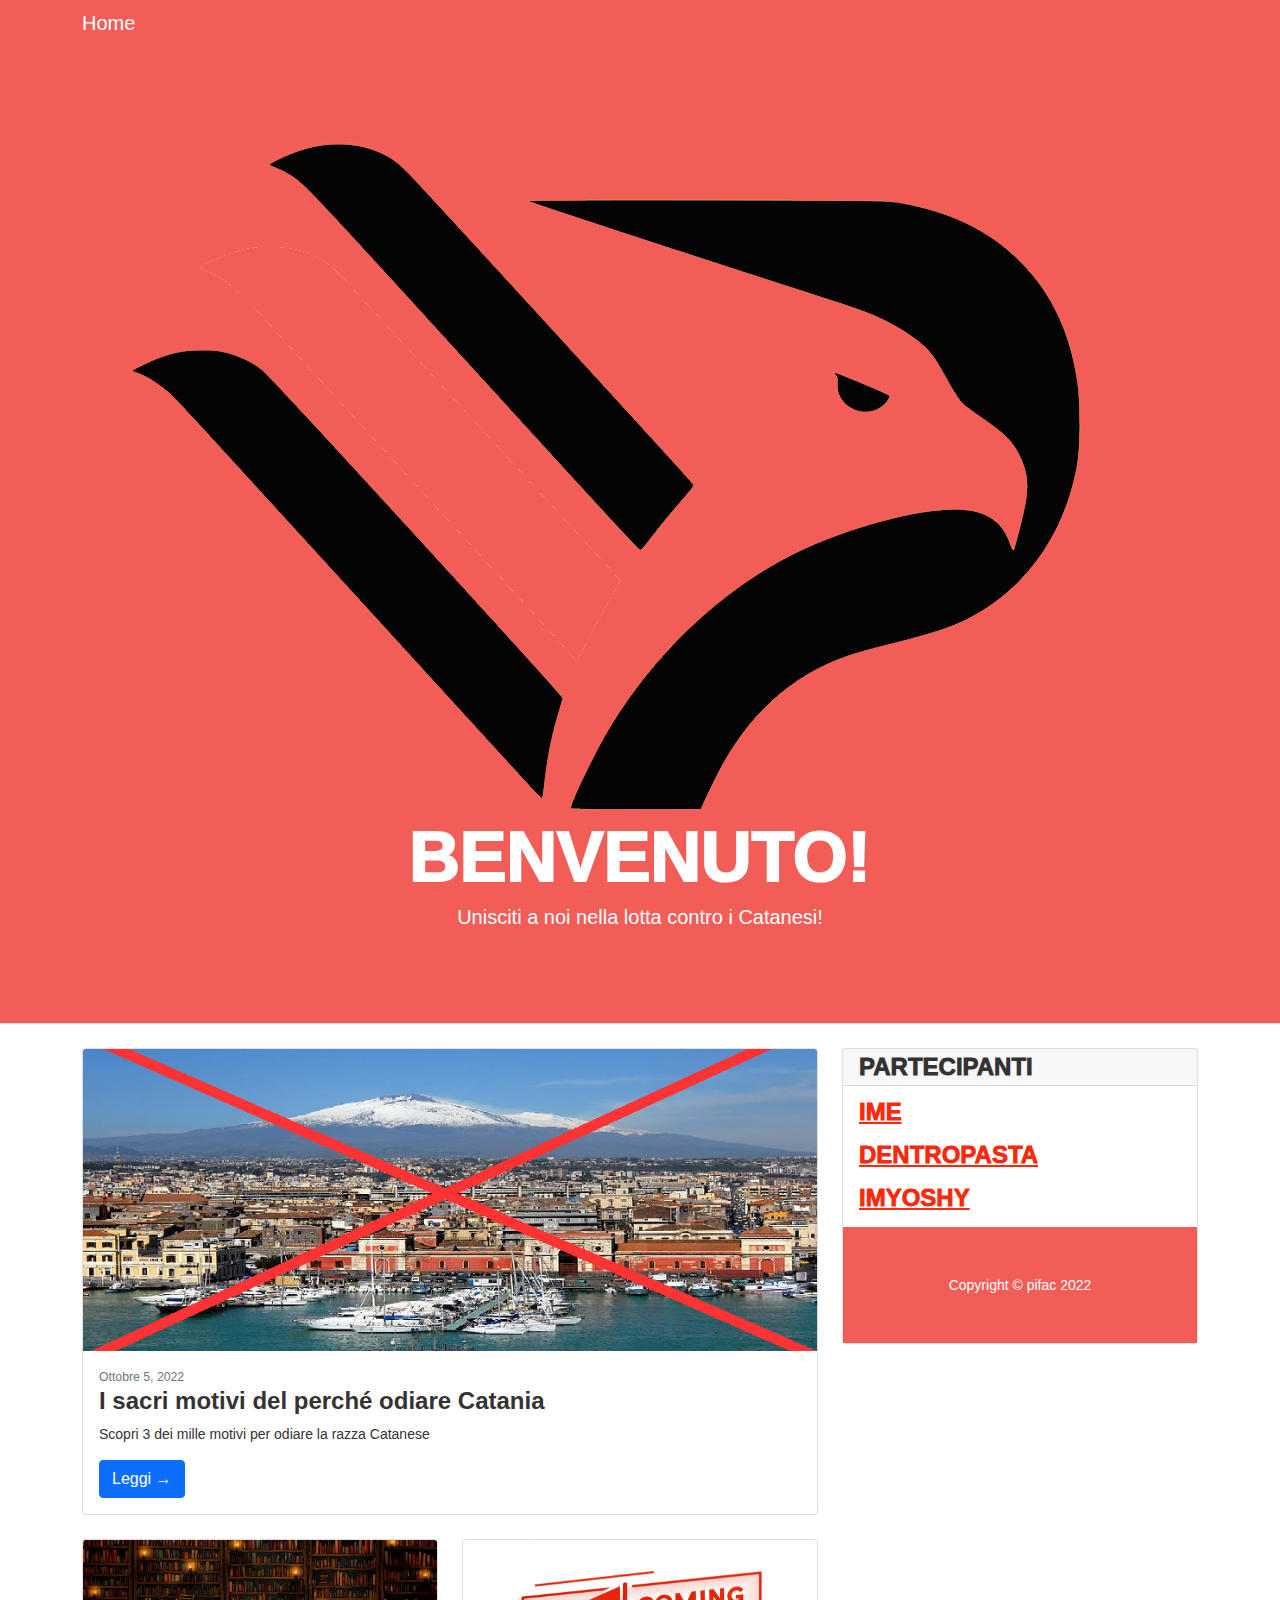
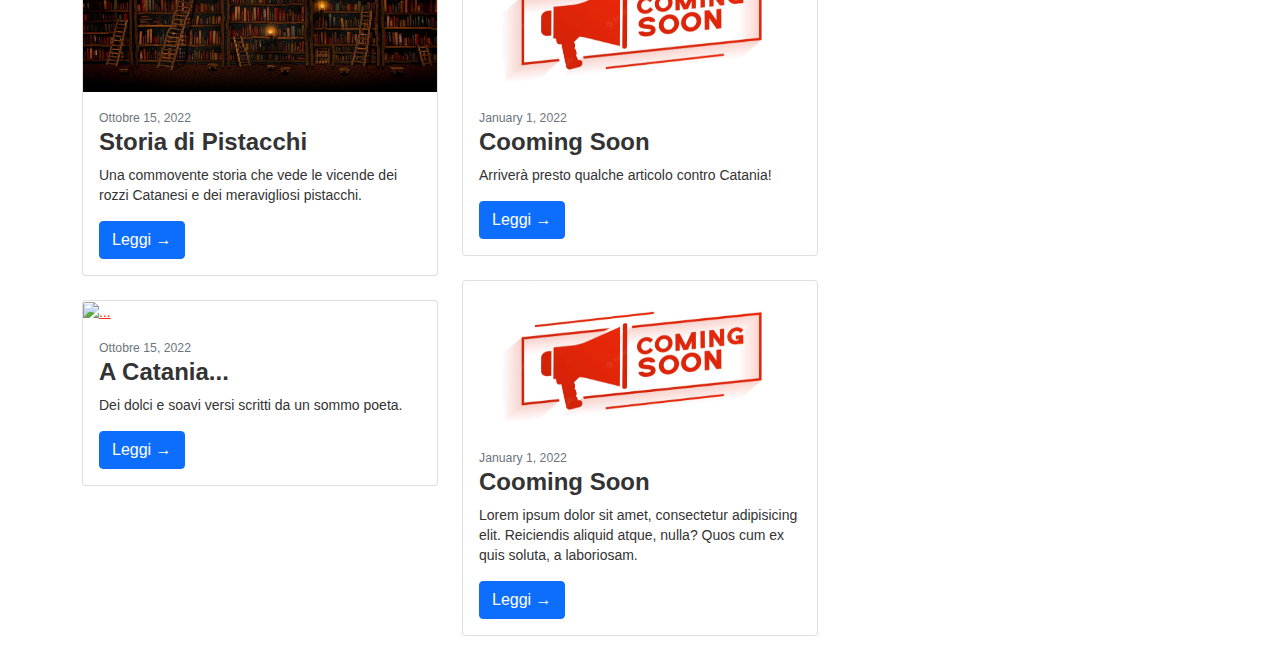
==== html/index.html @ f41a23e9 "Update index.html" ====
<!DOCTYPE html>
<html lang="it">
    <head>
        <meta charset="utf-8" />
        <meta name="viewport" content="width=device-width, initial-scale=1, shrink-to-fit=no" />
        <meta name="description" content="homepage" />
        <meta name="author" content="ime" />
        <title>home • pifac</title>
        <!-- Favicon-->
        <!-- <link rel="icon" type="image/x-icon" href="assets/favicon.ico" /> -->
        <!-- Core theme CSS (includes Bootstrap)-->
        <link href="/css/styles.css" rel="stylesheet" />
    </head>
    <body>
        <!-- Responsive navbar-->
        <nav class="navbar navbar-expand-lg navbar-dark bg-dark">
            <div class="container">
                <a class="navbar-brand" href="index.html">Home</a>
                <button class="navbar-toggler" type="button" data-bs-toggle="collapse" data-bs-target="#navbarSupportedContent" aria-controls="navbarSupportedContent" aria-expanded="false" aria-label="Toggle navigation"><span class="navbar-toggler-icon"></span></button>
                <div class="collapse navbar-collapse" id="navbarSupportedContent">
                    <ul class="navbar-nav ms-auto mb-2 mb-lg-0">
                        <!-- <li class="nav-item"><a class="nav-link" href="#">Home</a></li>
                        <li class="nav-item"><a class="nav-link" href="#!">About</a></li>
                        <li class="nav-item"><a class="nav-link" href="#!">Contact</a></li>
                        <li class="nav-item"><a class="nav-link active" aria-current="page" href="#">Blog</a></li> -->
                    </ul>
                </div>
            </div>
        </nav>
        <!-- Page header with logo and tagline-->
        <header class="py-5 bg-light border-bottom mb-4">
            <div class="container">
                <div class="text-center my-5">
                    <img src="/assets/palermo_logo.png" style="idth: 200px;"><br>
                    <h1 class="ayo" style="font-size: 70px; color: #fff;">Benvenuto!</h1>
                    <p class="lead mb-0" style="color: #fff;">Unisciti a noi nella lotta contro i Catanesi!</p>
                </div>
            </div>
        </header>
        <!-- Page content-->
        <div class="container">
            <div class="row">
                <!-- Blog entries-->
                <div class="col-lg-8">
                    <!-- Featured blog post-->
                    <div class="card mb-4">
                        <a href="#!"><img class="card-img-top" src="/assets/1card.png" alt="..." /></a>
                        <div class="card-body">
                            <div class="small text-muted">Ottobre 5, 2022</div>
                            <h2 class="card-title">I sacri motivi del perché odiare Catania</h2>
                            <p class="card-text">Scopri 3 dei mille motivi per odiare la razza Catanese</p>
                            <a class="btn btn-primary" href="/html/motivi.html">Leggi →</a>
                        </div>
                    </div>
                    <!-- Nested row for non-featured blog posts-->
                    <div class="row">
                        <div class="col-lg-6">
                            <!-- Blog post-->
                            <div class="card mb-4">
                                <a href="#!"><img class="card-img-top" src="/assets/2card.png" alt="..." /></a>
                                <div class="card-body">
                                    <div class="small text-muted">Ottobre 15, 2022</div>
                                    <h2 class="card-title h4">Storia di Pistacchi</h2>
                                    <p class="card-text">Una commovente storia che vede le vicende dei rozzi Catanesi e dei meravigliosi pistacchi.</p>
                                    <a class="btn btn-primary" href="/html/story.html">Leggi →</a>
                                </div>
                            </div>
                            <!-- Blog post-->
                            <div class="card mb-4">
                                <a href="#!"><img class="card-img-top" src="/assets/3card.png" alt="..." /></a>
                                <div class="card-body">
                                    <div class="small text-muted">Ottobre 15, 2022</div>
                                    <h2 class="card-title h4">A Catania...</h2>
                                    <p class="card-text">Dei dolci e soavi versi scritti da un sommo poeta.</p>
                                    <a class="btn btn-primary" href="/html/aforismi.html">Leggi →</a>
                                </div>
                            </div>
                        </div>
                        <div class="col-lg-6">
                            <!-- Blog post-->
                            <div class="card mb-4">
                                <a href="#!"><img class="card-img-top" src="/assets/comingsoon.png" alt="..." /></a>
                                <div class="card-body">
                                    <div class="small text-muted">January 1, 2022</div>
                                    <h2 class="card-title h4">Cooming Soon</h2>
                                    <p class="card-text">Arriverà presto qualche articolo contro Catania!</p>
                                    <a class="btn btn-primary" href="#!">Leggi →</a>
                                </div>
                            </div>
                            <!-- Blog post-->
                            <div class="card mb-4">
                                <a href="#!"><img class="card-img-top" src="/assets/comingsoon.png" alt="..." /></a>
                                <div class="card-body">
                                    <div class="small text-muted">January 1, 2022</div>
                                    <h2 class="card-title h4">Cooming Soon</h2>
                                    <p class="card-text">Lorem ipsum dolor sit amet, consectetur adipisicing elit. Reiciendis aliquid atque, nulla? Quos cum ex quis soluta, a laboriosam.</p>
                                    <a class="btn btn-primary" href="#!">Leggi →</a>
                                </div>
                            </div>
                        </div>
                    </div>
                    <!-- Pagination-->
                    <!-- <nav aria-label="Pagination">
                        <hr class="my-0" />
                        <ul class="pagination justify-content-center my-4">
                            <li class="page-item disabled"><a class="page-link" href="#" tabindex="-1" aria-disabled="true">Newer</a></li>
                            <li class="page-item active" aria-current="page"><a class="page-link" href="#!">1</a></li>
                            <li class="page-item"><a class="page-link" href="#!">2</a></li>
                            <li class="page-item"><a class="page-link" href="#!">3</a></li>
                            <li class="page-item disabled"><a class="page-link" href="#!">...</a></li>
                            <li class="page-item"><a class="page-link" href="#!">15</a></li>
                            <li class="page-item"><a class="page-link" href="#!">Older</a></li> -->
                        </ul>
                    </nav>
                </div>
                <!-- Side widgets-->
                 <div class="col-lg-4">
                    <!-- Search widget -->
                    <!-- <div class="card mb-4">
                        <div class="card-header">Search</div>
                        <div class="card-body">
                            <div class="input-group">
                                <input class="form-control" type="text" placeholder="Enter search term..." aria-label="Enter search term..." aria-describedby="button-search" />
                                <button class="btn btn-primary" id="button-search" type="button">Go!</button>
                            </div>
                        </div>
                    </div>
                    <!-- Categories widget-->
                     <div class="card mb-4">
                        <div class="card-header ayo">Partecipanti</div>
                        <div class="card-body">
                            <div class="row">
                                <div class="col-sm-6">
                                    <ul class="list-unstyled mb-0">
                                        <li><a class="ayo" href="http://discordapp.com/users/584022154404691969">ime</a></li><br>
                                        <li><a class="ayo" href="http://discordapp.com/users/827247755063590942">dentropasta</a></li><br>
                                        <li><a class="ayo" href="http://discordapp.com/users/704773553983193148">ImYoshy</a></li>
                                    </ul>
                                </div>
                    </div>
        </div>
        <!-- Footer-->
        <footer class="py-5 bg-dark">
            <div class="container"><p class="m-0 text-center text-white">Copyright &copy; pifac 2022</p></div>
        </footer>
        <!-- Bootstrap core JS-->
        <script src="https://cdn.jsdelivr.net/npm/bootstrap@5.1.3/dist/js/bootstrap.bundle.min.js"></script>
        <!-- Core theme JS-->
        <script src="js/scripts.js"></script>
    </body>
</html>
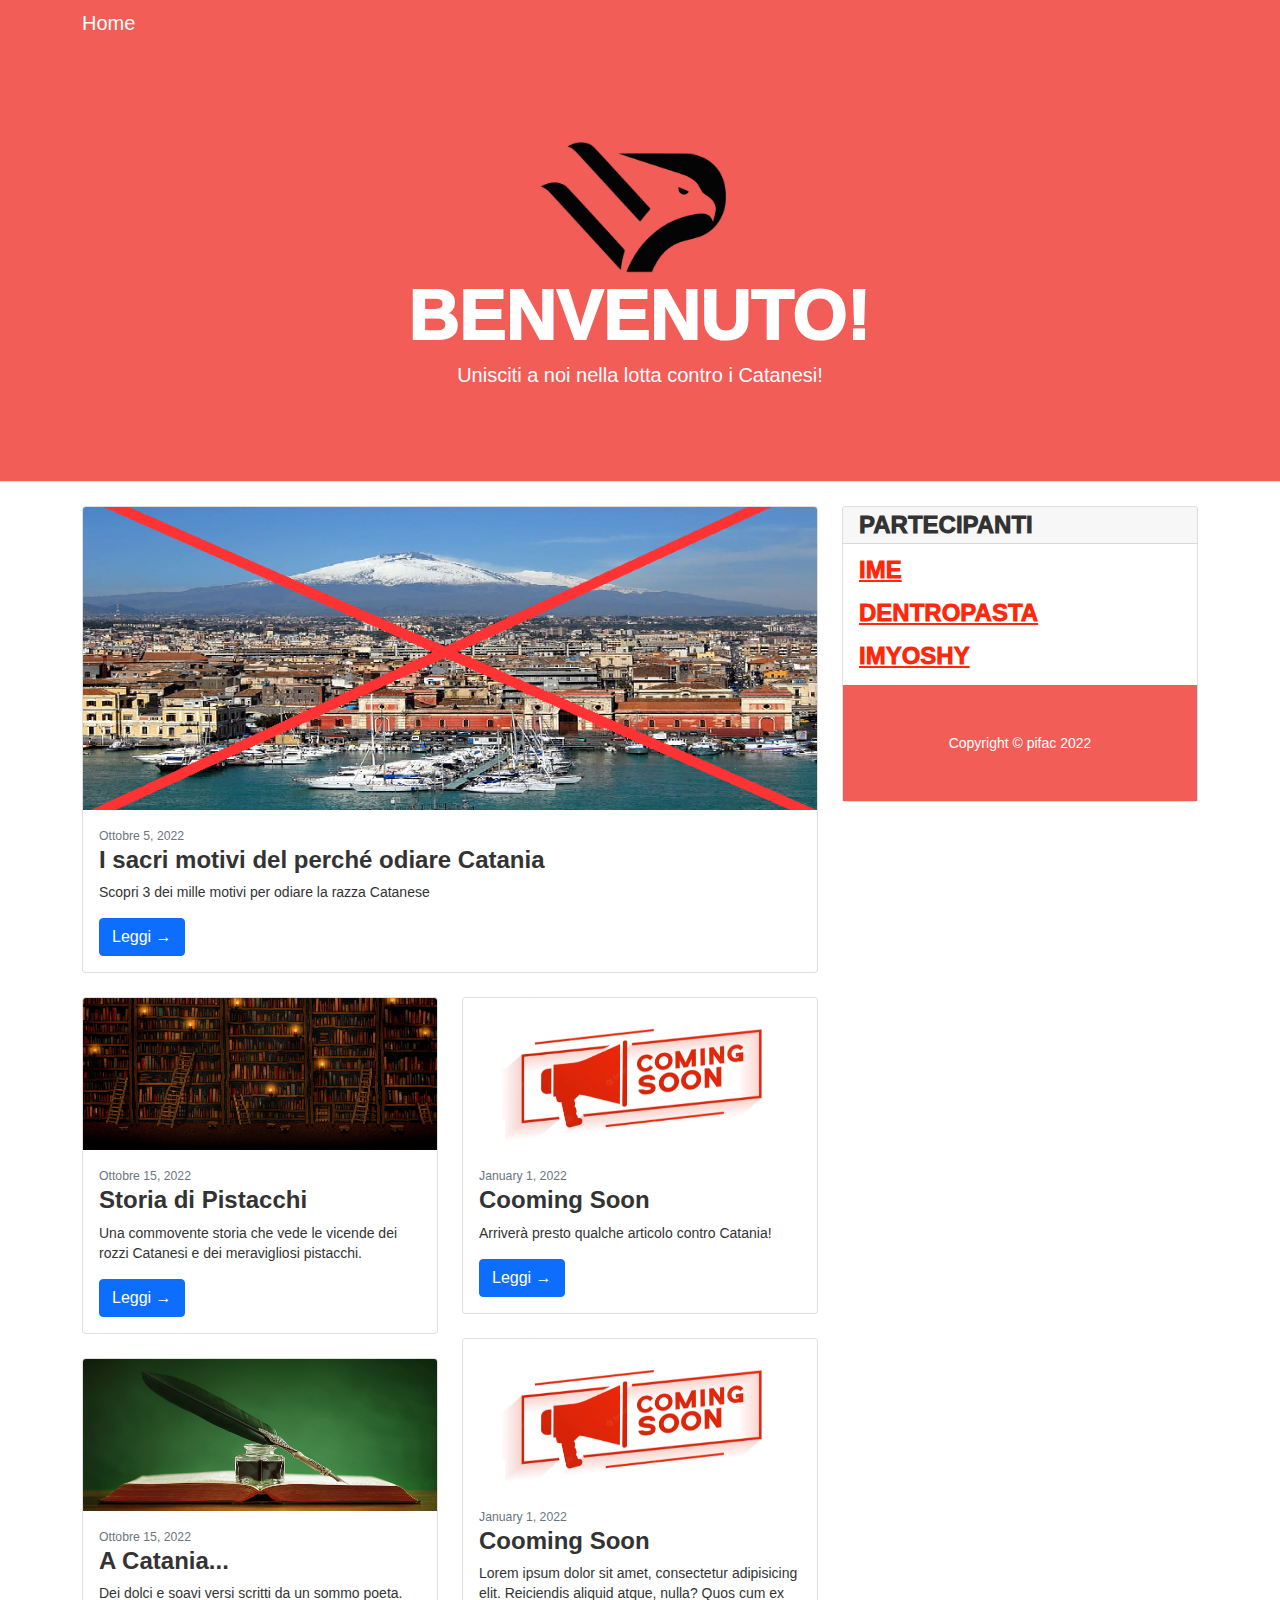
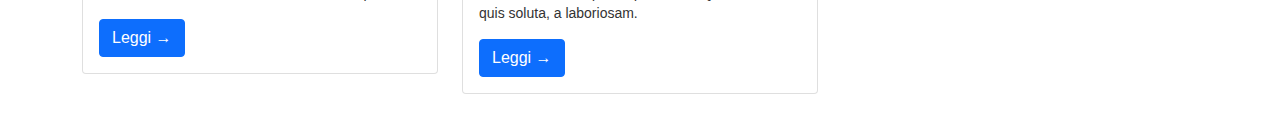
==== commit ed38c577: "Update index.html" ====
--- a/html/index.html
+++ b/html/index.html
@@ -31,7 +31,7 @@
         <header class="py-5 bg-light border-bottom mb-4">
             <div class="container">
                 <div class="text-center my-5">
-                    <img src="/assets/palermo_logo.png" style="idth: 200px;"><br>
+                    <img src="/assets/palermo_logo.png" style="width: 200px;"><br>
                     <h1 class="ayo" style="font-size: 70px; color: #fff;">Benvenuto!</h1>
                     <p class="lead mb-0" style="color: #fff;">Unisciti a noi nella lotta contro i Catanesi!</p>
                 </div>
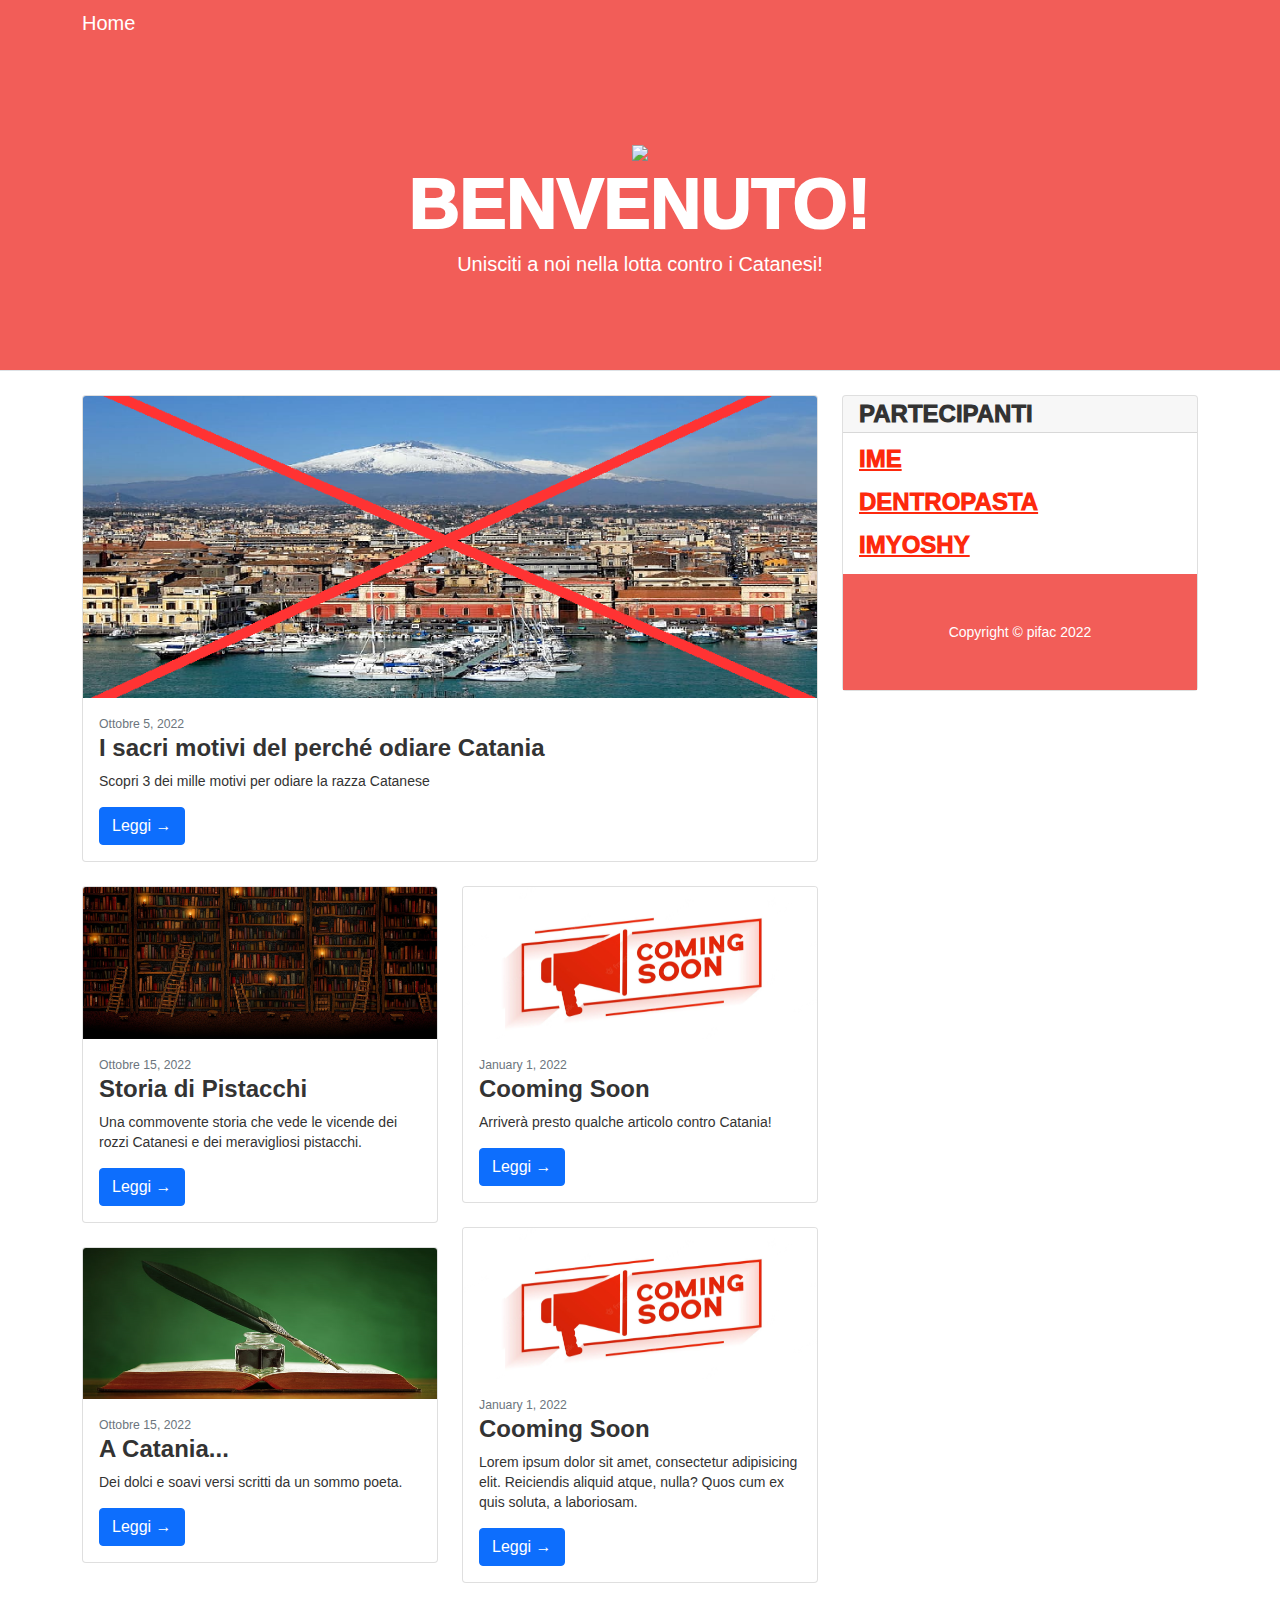
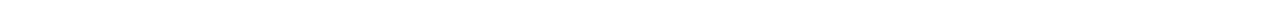
==== commit f26a1094: "Update index.html" ====
--- a/html/index.html
+++ b/html/index.html
@@ -31,7 +31,7 @@
         <header class="py-5 bg-light border-bottom mb-4">
             <div class="container">
                 <div class="text-center my-5">
-                    <img src="/assets/palermo_logo.png" style="width: 200px;"><br>
+                    <img src="/assets/palermo_logo_white.png" style="width: 200px;"><br>
                     <h1 class="ayo" style="font-size: 70px; color: #fff;">Benvenuto!</h1>
                     <p class="lead mb-0" style="color: #fff;">Unisciti a noi nella lotta contro i Catanesi!</p>
                 </div>
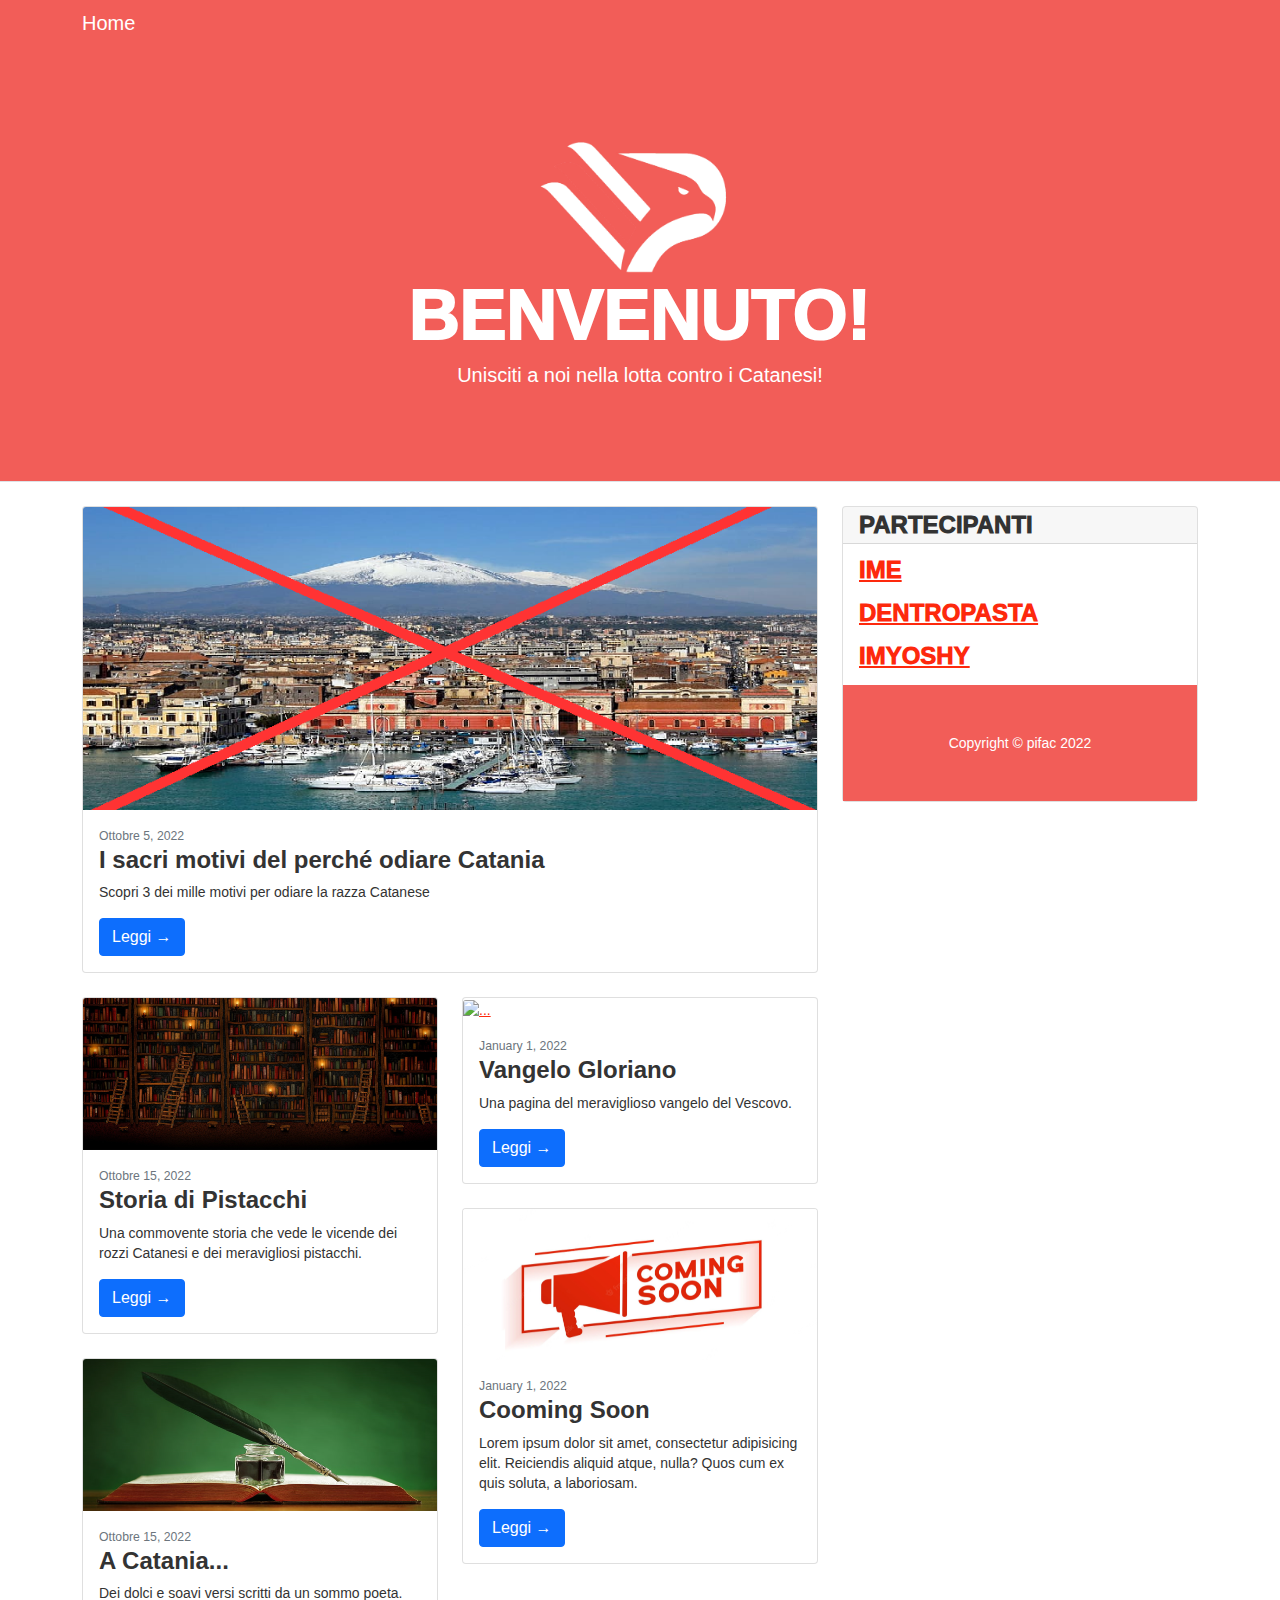
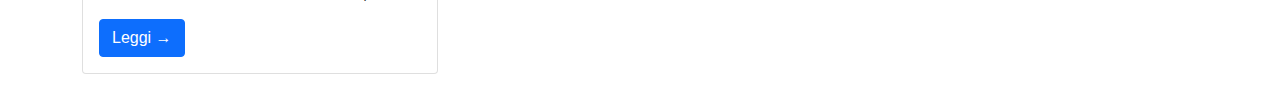
==== commit ff6e4b94: "Update index.html" ====
--- a/html/index.html
+++ b/html/index.html
@@ -5,7 +5,7 @@
         <meta name="viewport" content="width=device-width, initial-scale=1, shrink-to-fit=no" />
         <meta name="description" content="homepage" />
         <meta name="author" content="ime" />
-        <title>home • pifac</title>
+        <title>Home</title>
         <!-- Favicon-->
         <!-- <link rel="icon" type="image/x-icon" href="assets/favicon.ico" /> -->
         <!-- Core theme CSS (includes Bootstrap)-->
@@ -79,12 +79,12 @@
                         <div class="col-lg-6">
                             <!-- Blog post-->
                             <div class="card mb-4">
-                                <a href="#!"><img class="card-img-top" src="/assets/comingsoon.png" alt="..." /></a>
+                                <a href="#!"><img class="card-img-top" src="/assets/paky_ostia.png" alt="..." /></a>
                                 <div class="card-body">
                                     <div class="small text-muted">January 1, 2022</div>
-                                    <h2 class="card-title h4">Cooming Soon</h2>
-                                    <p class="card-text">Arriverà presto qualche articolo contro Catania!</p>
-                                    <a class="btn btn-primary" href="#!">Leggi →</a>
+                                    <h2 class="card-title h4">Vangelo Gloriano</h2>
+                                    <p class="card-text">Una pagina del meraviglioso vangelo del Vescovo.</p>
+                                    <a class="btn btn-primary" href="/html/gloria.html">Leggi →</a>
                                 </div>
                             </div>
                             <!-- Blog post-->
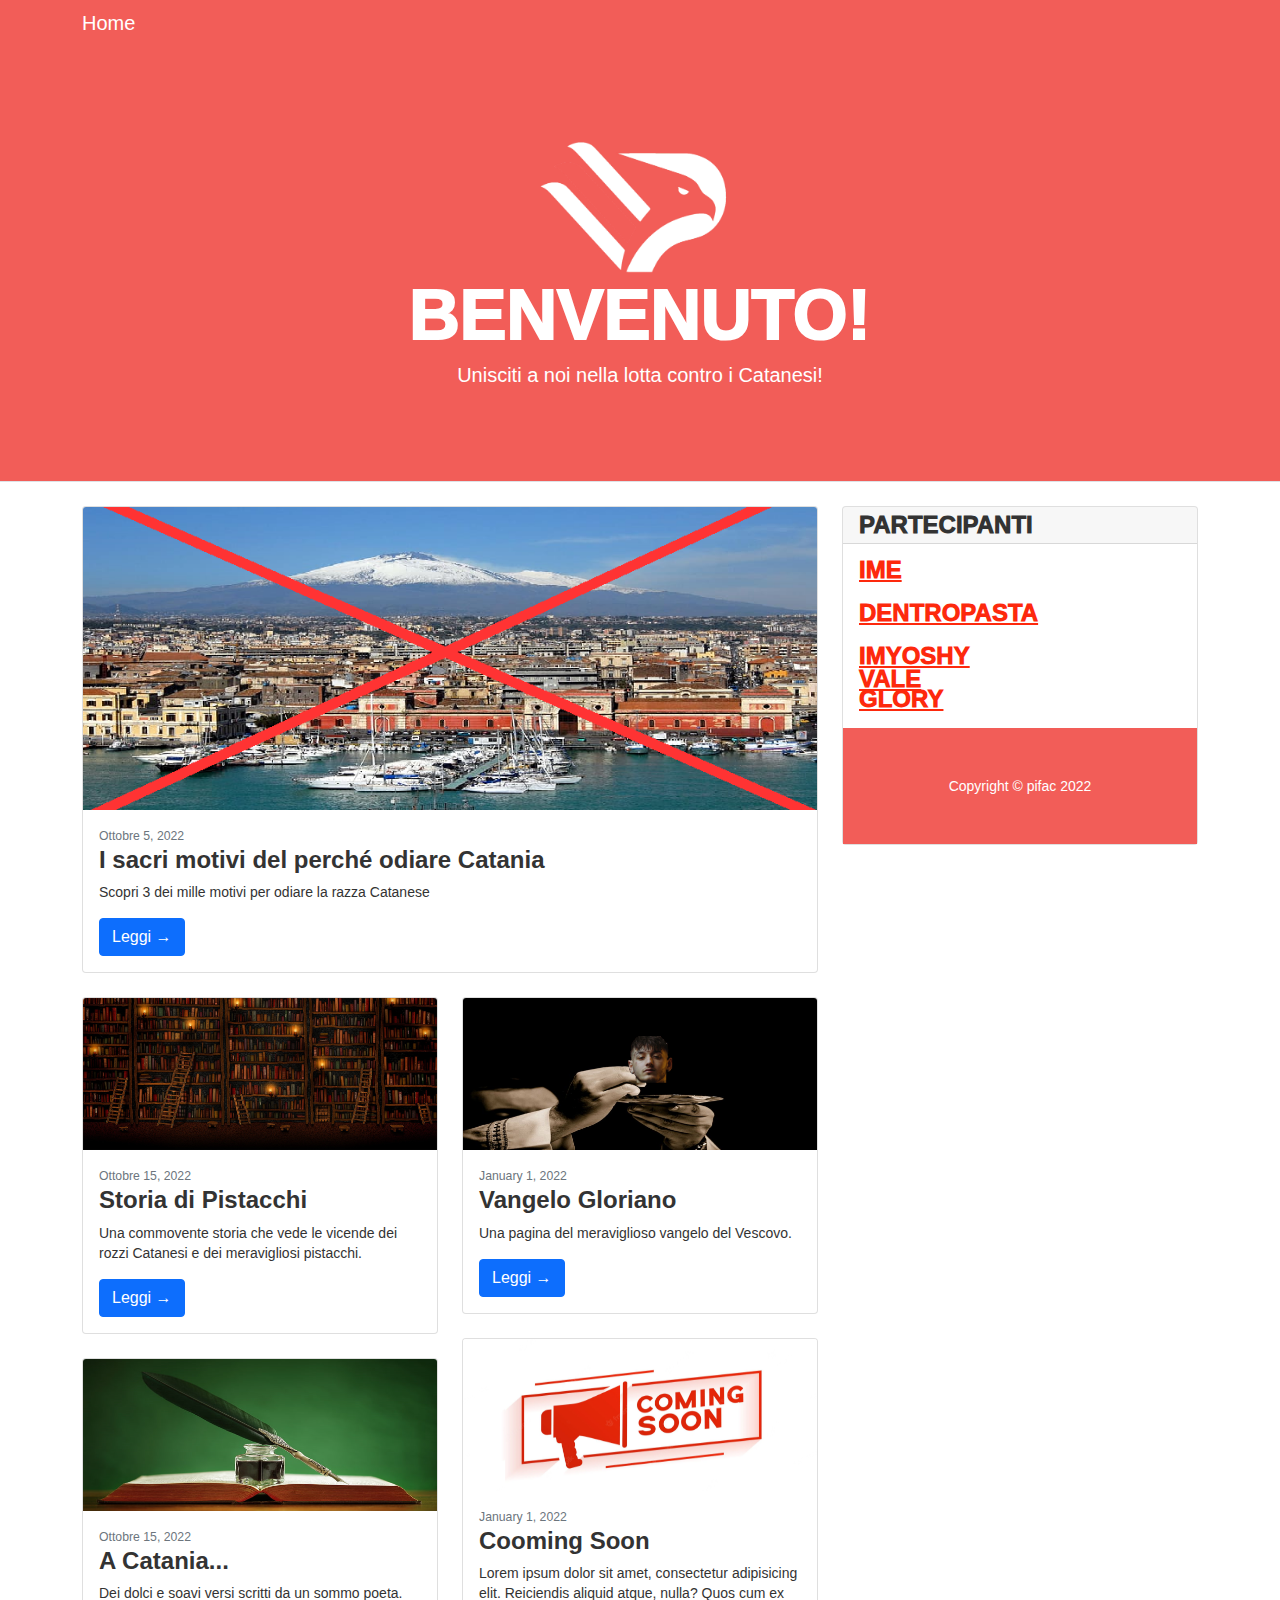
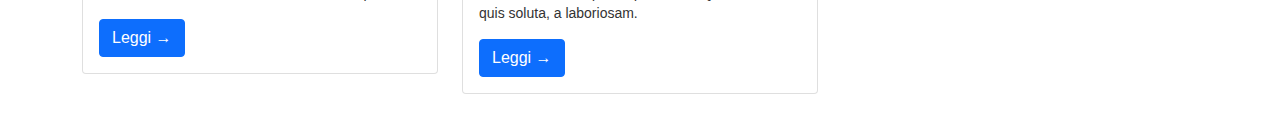
==== commit c8ff16c4: "Update index.html" ====
--- a/html/index.html
+++ b/html/index.html
@@ -135,6 +135,7 @@
                                         <li><a class="ayo" href="http://discordapp.com/users/584022154404691969">ime</a></li><br>
                                         <li><a class="ayo" href="http://discordapp.com/users/827247755063590942">dentropasta</a></li><br>
                                         <li><a class="ayo" href="http://discordapp.com/users/704773553983193148">ImYoshy</a></li>
+                                        <li><a class="ayo" href="http://discordapp.com/users/555644563960758272">vale glory</a></li>
                                     </ul>
                                 </div>
                     </div>
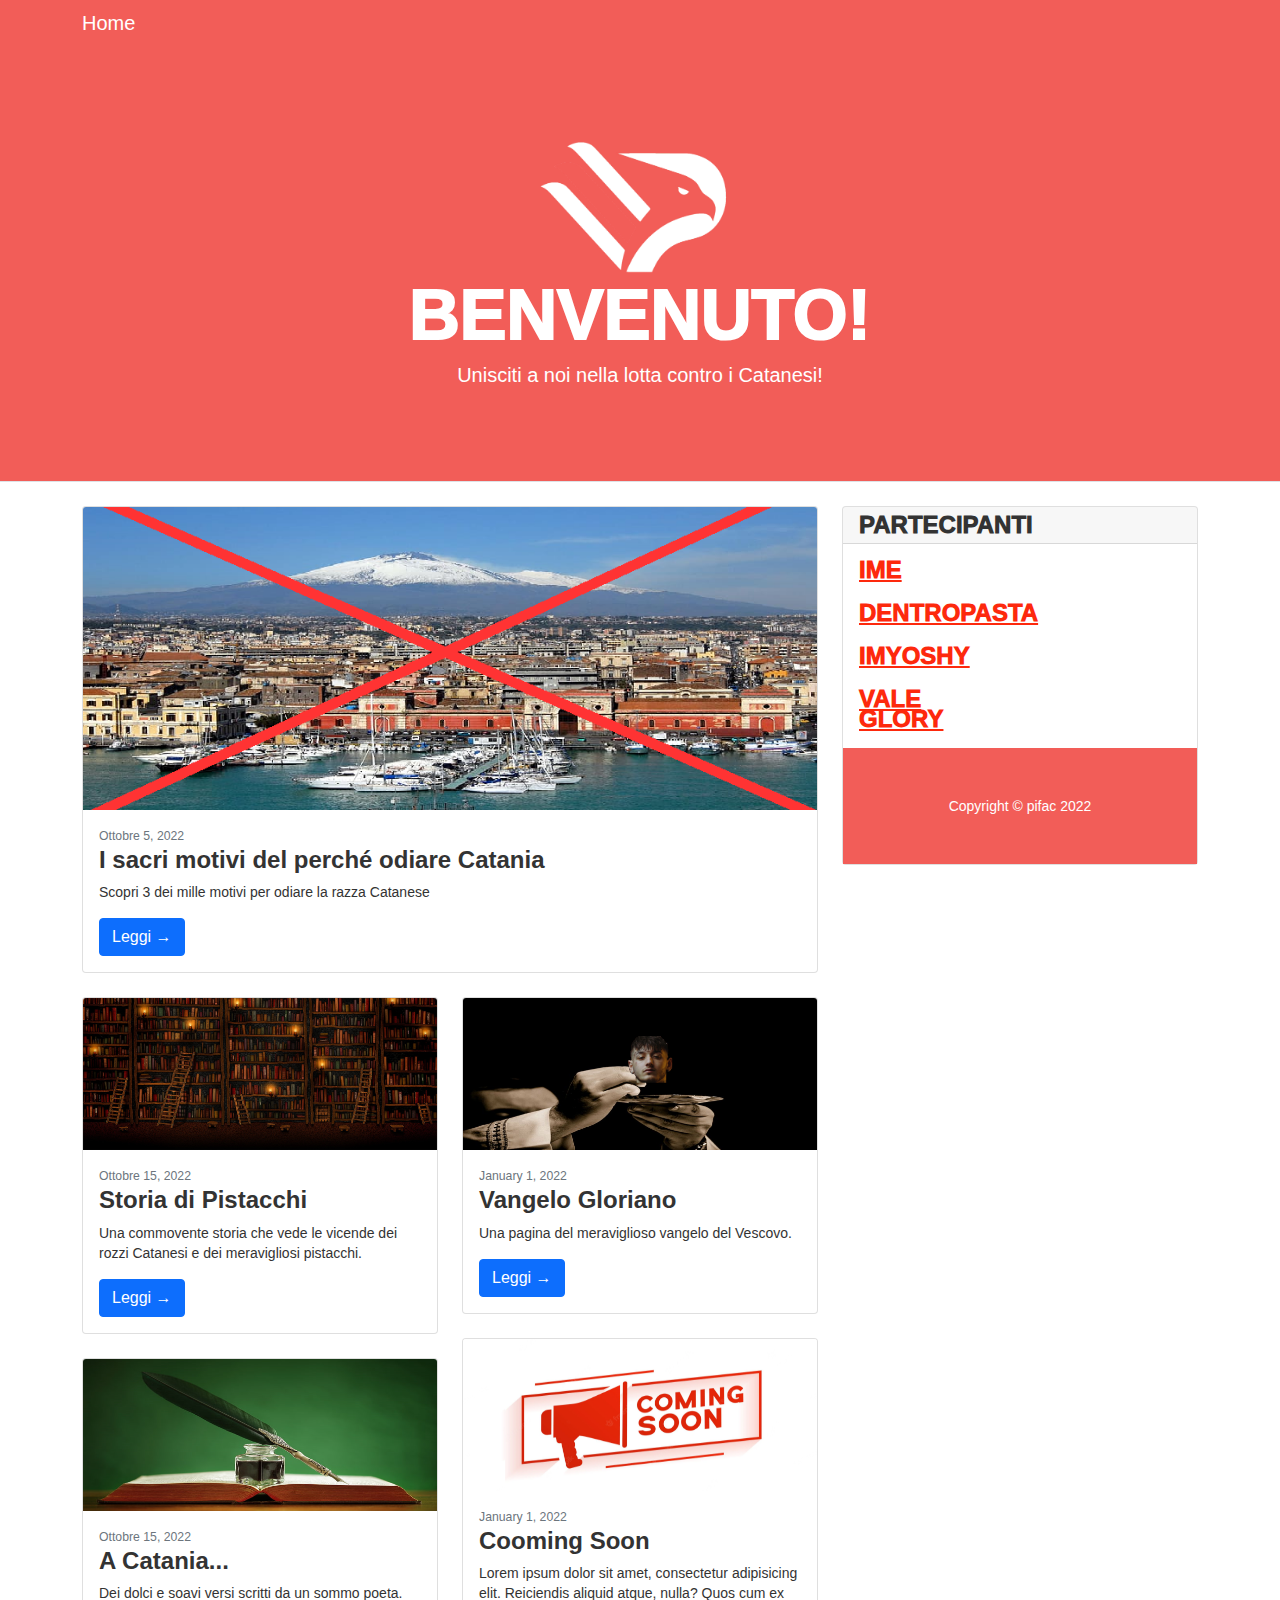
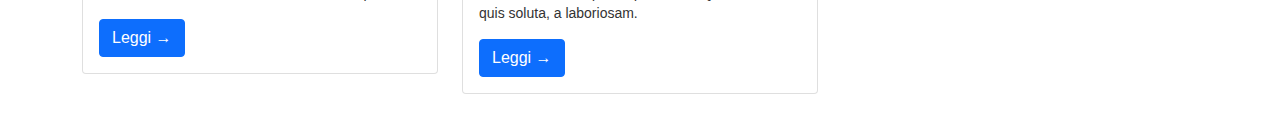
==== commit 3458c51f: "Update index.html" ====
--- a/html/index.html
+++ b/html/index.html
@@ -134,7 +134,7 @@
                                     <ul class="list-unstyled mb-0">
                                         <li><a class="ayo" href="http://discordapp.com/users/584022154404691969">ime</a></li><br>
                                         <li><a class="ayo" href="http://discordapp.com/users/827247755063590942">dentropasta</a></li><br>
-                                        <li><a class="ayo" href="http://discordapp.com/users/704773553983193148">ImYoshy</a></li>
+                                        <li><a class="ayo" href="http://discordapp.com/users/704773553983193148">ImYoshy</a></li><br>
                                         <li><a class="ayo" href="http://discordapp.com/users/555644563960758272">vale glory</a></li>
                                     </ul>
                                 </div>
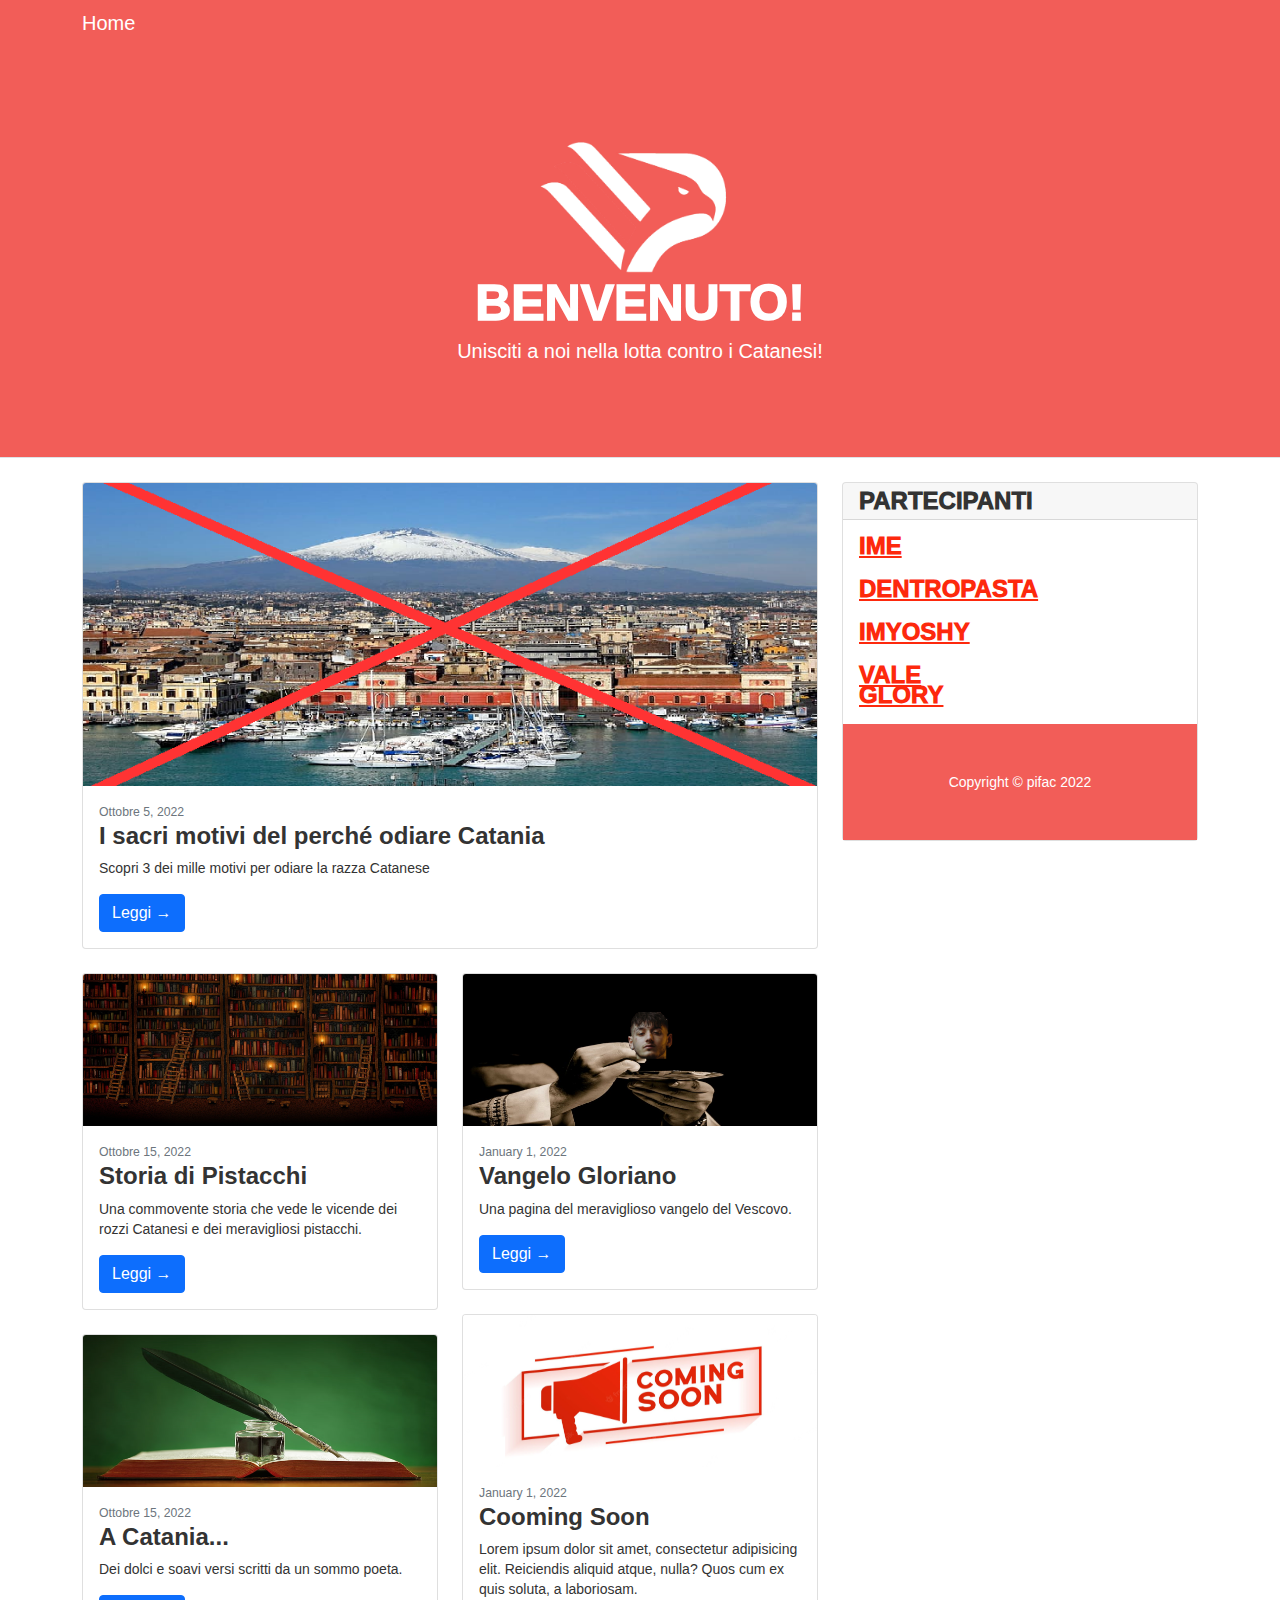
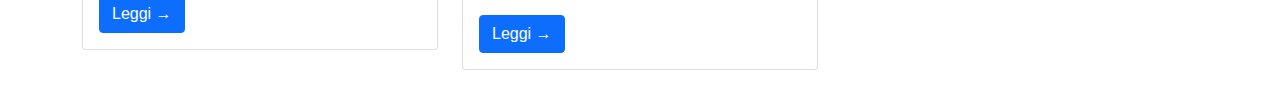
==== commit 4e7398db: "Update index.html" ====
--- a/html/index.html
+++ b/html/index.html
@@ -32,7 +32,7 @@
             <div class="container">
                 <div class="text-center my-5">
                     <img src="/assets/palermo_logo_white.png" style="width: 200px;"><br>
-                    <h1 class="ayo" style="font-size: 70px; color: #fff;">Benvenuto!</h1>
+                    <h1 class="ayo" style="font-size: 50px; color: #fff;">Benvenuto!</h1>
                     <p class="lead mb-0" style="color: #fff;">Unisciti a noi nella lotta contro i Catanesi!</p>
                 </div>
             </div>
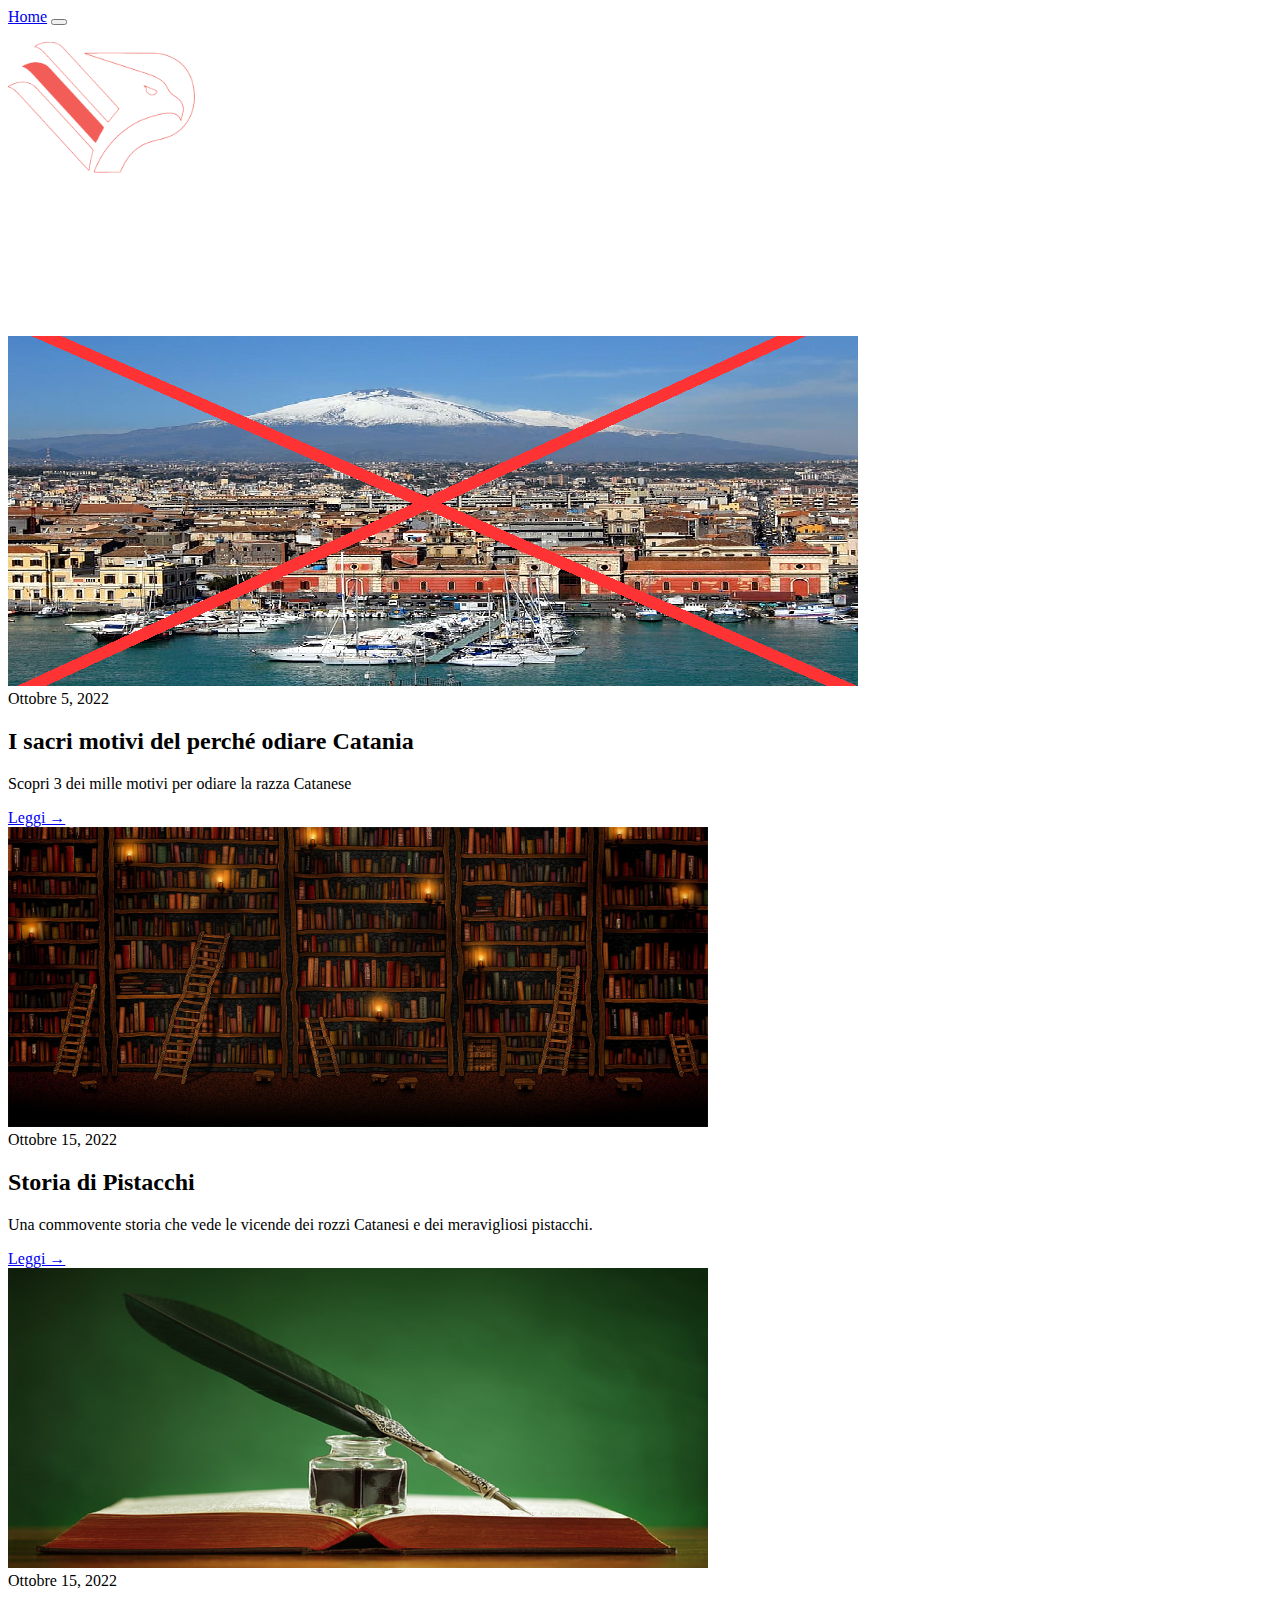
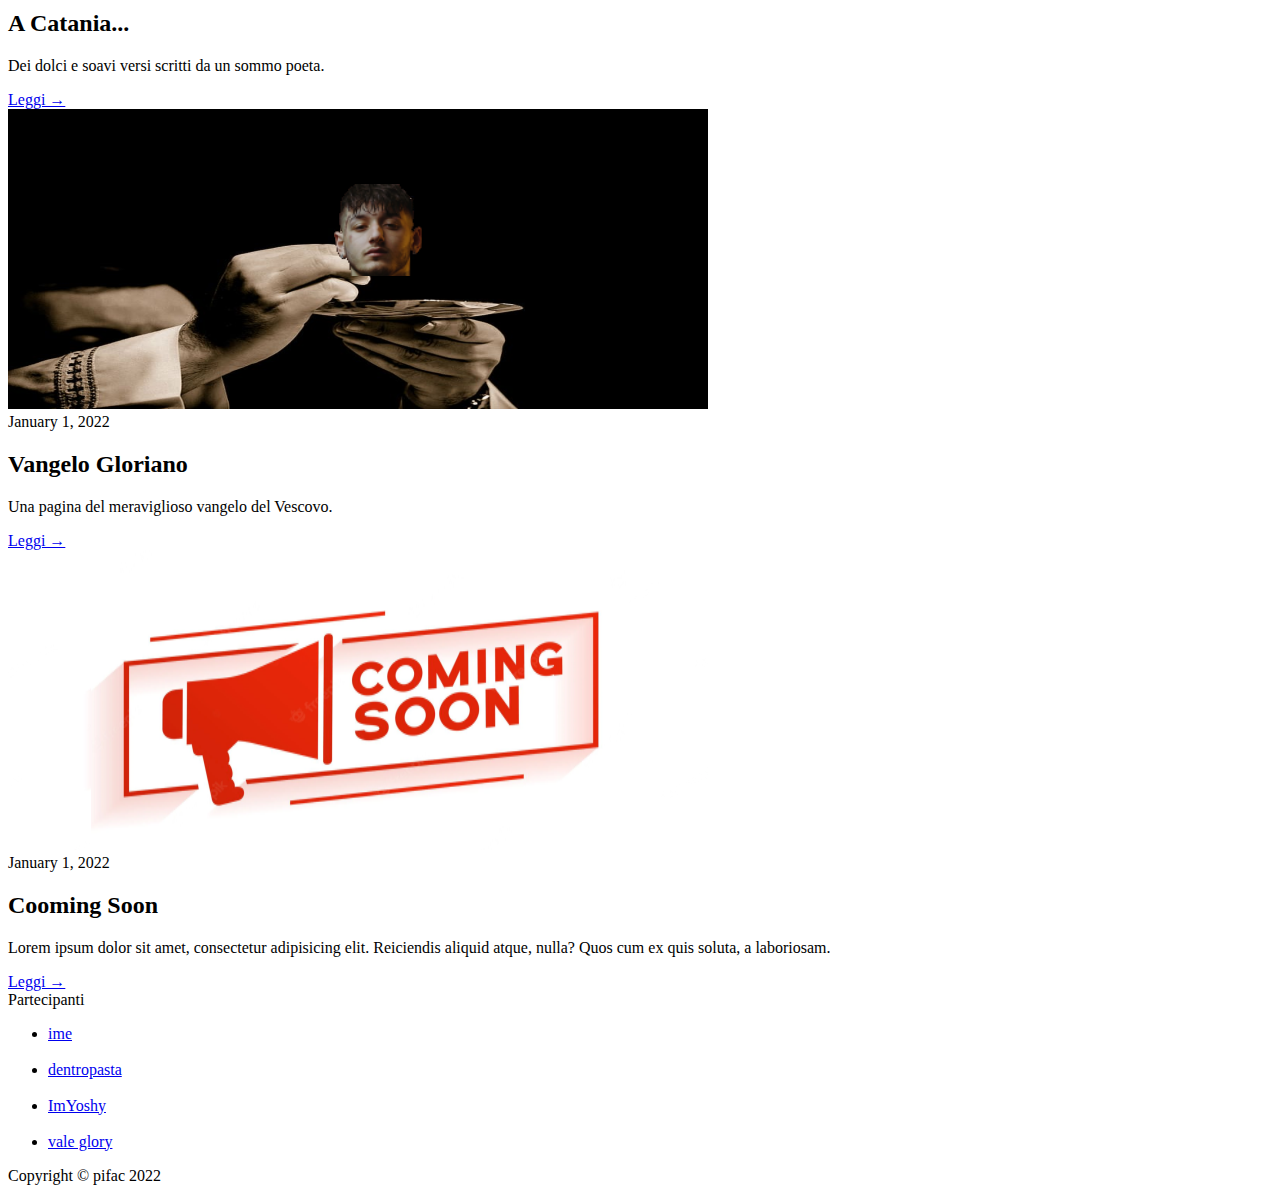
==== commit b2e0bbed: "Update index.html" ====
--- a/html/index.html
+++ b/html/index.html
@@ -9,7 +9,7 @@
         <!-- Favicon-->
         <!-- <link rel="icon" type="image/x-icon" href="assets/favicon.ico" /> -->
         <!-- Core theme CSS (includes Bootstrap)-->
-        <link href="/css/styles.css" rel="stylesheet" />
+        <link href="./css/styles.css" rel="stylesheet" />
     </head>
     <body>
         <!-- Responsive navbar-->
